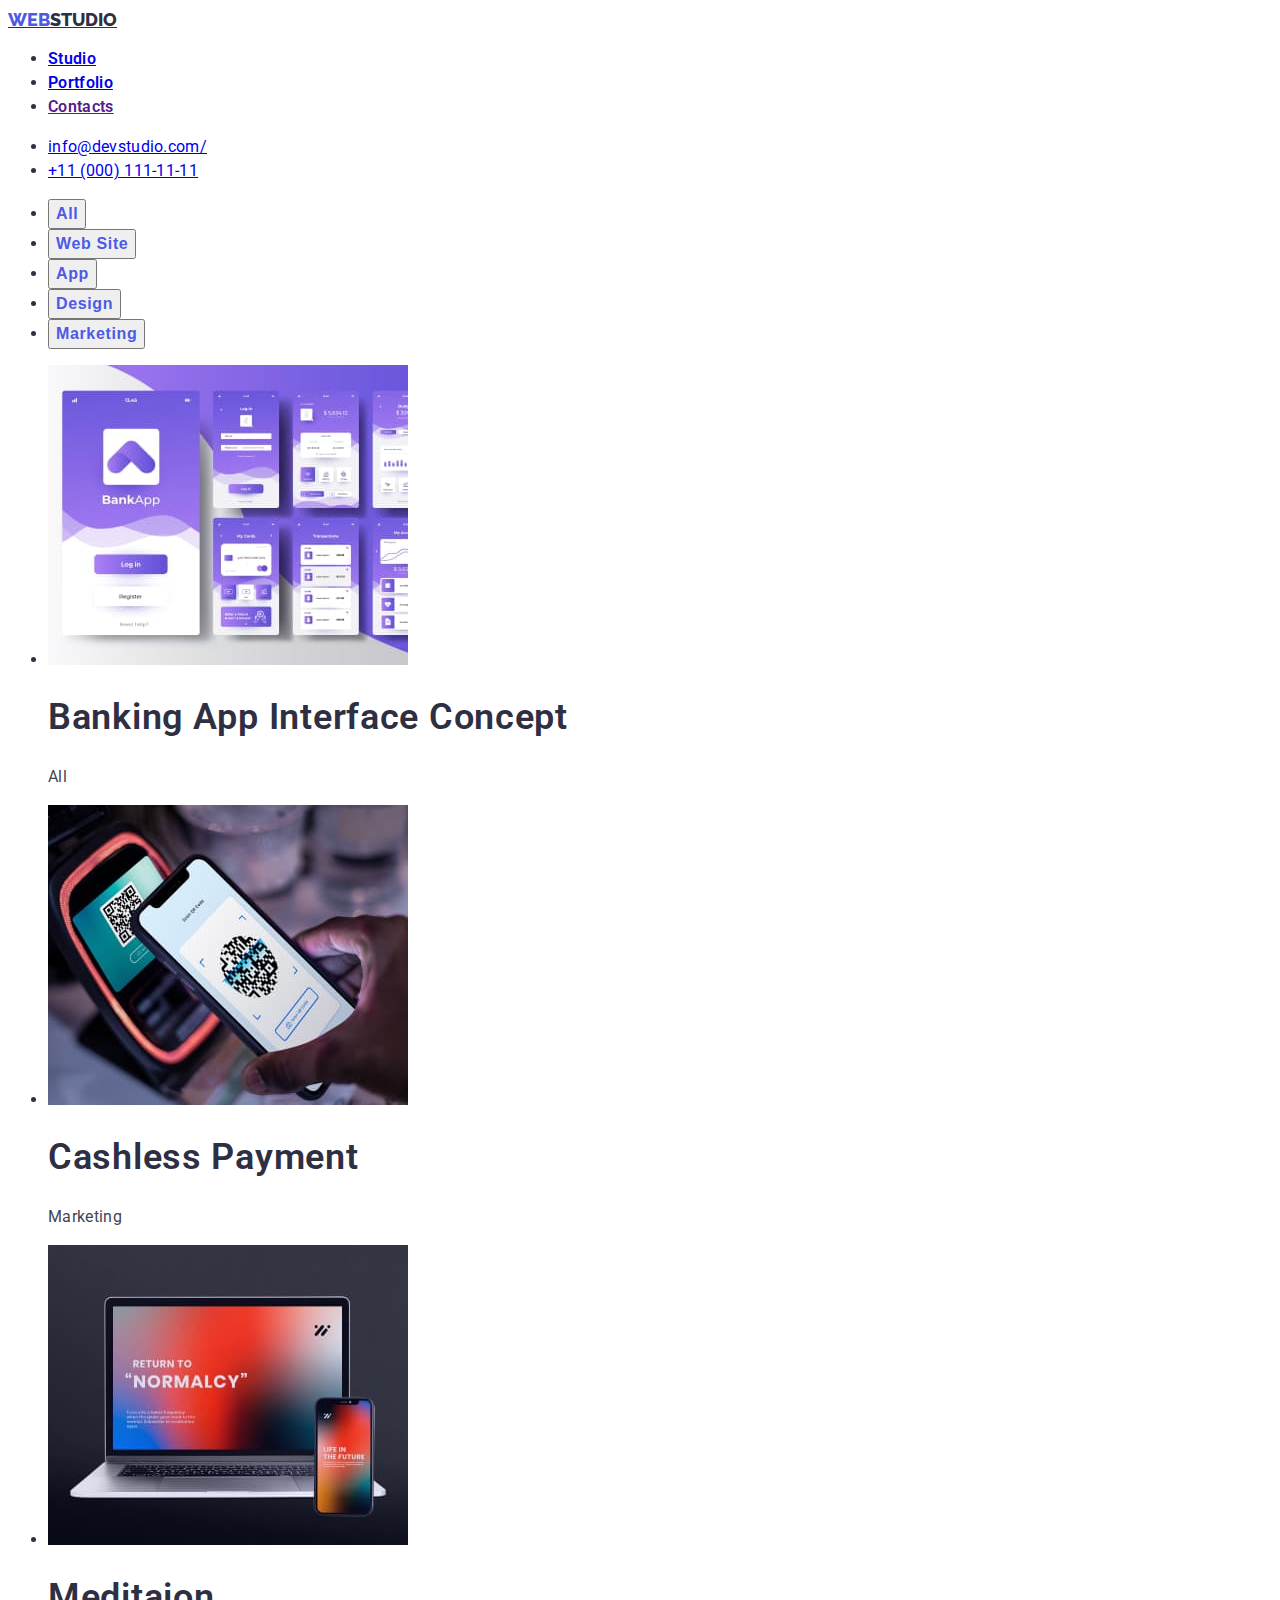
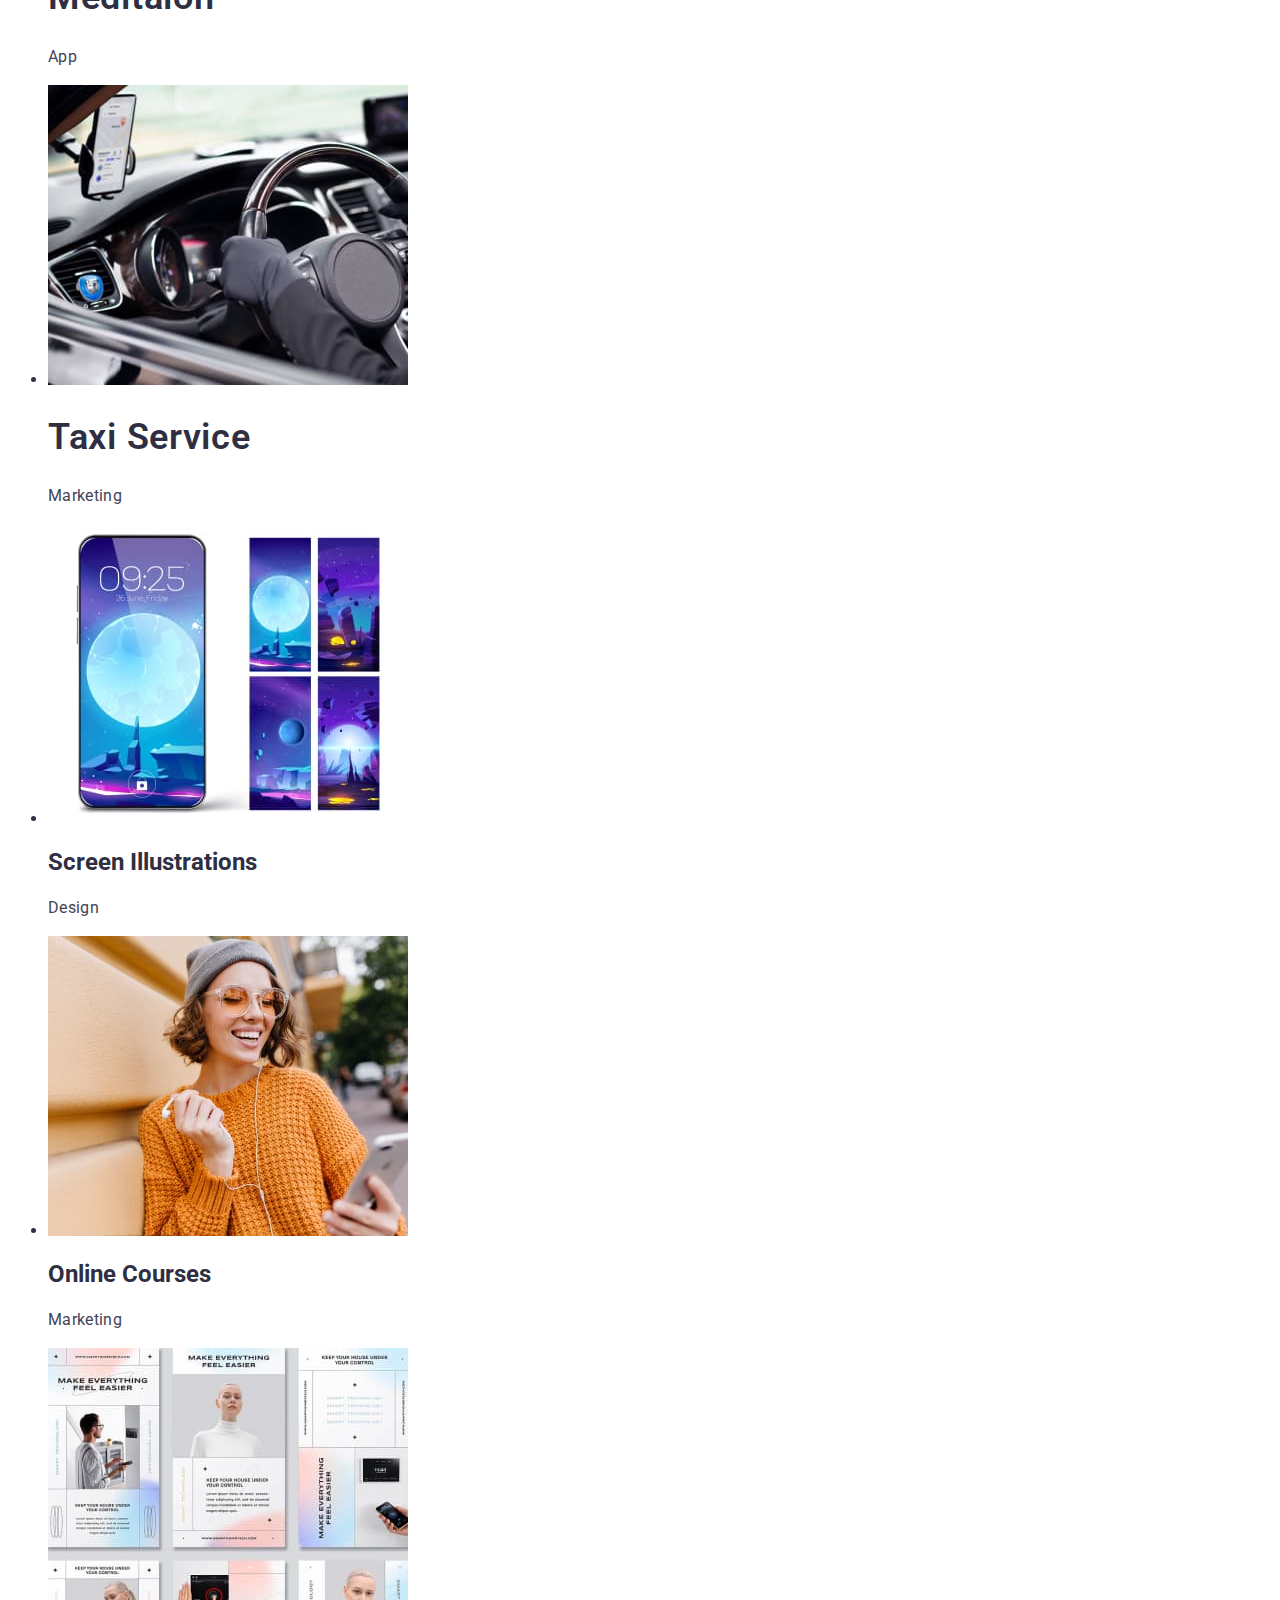
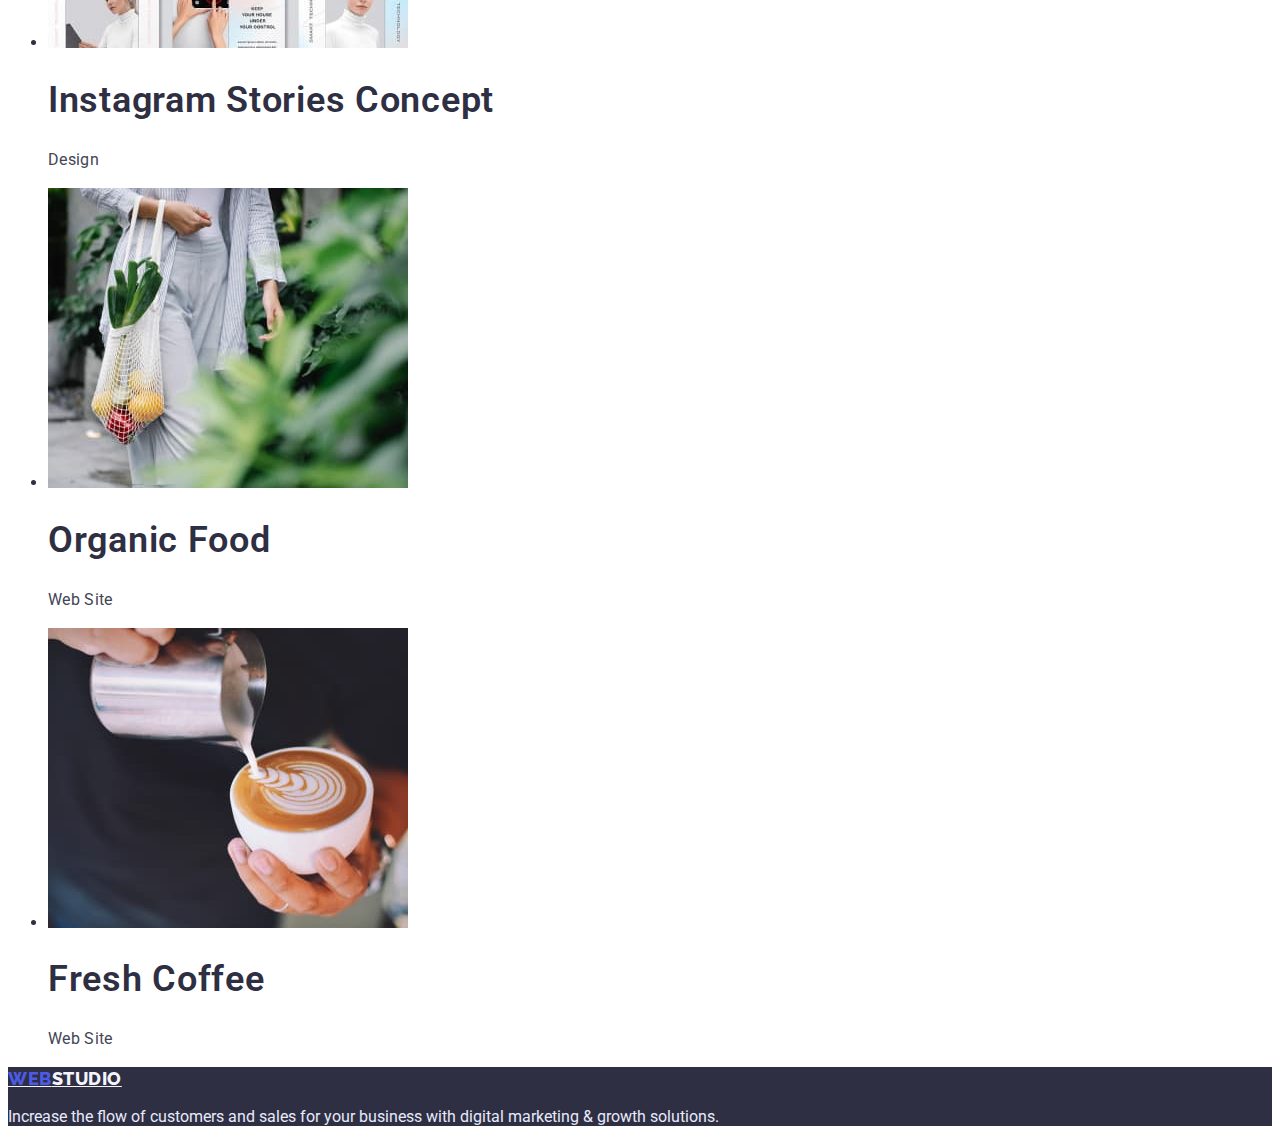
==== portfolio.html @ eef06deb "Закінчив ДЗ №2" ====
<!DOCTYPE html>
<html lang="en">
  <head>
    <meta charset="UTF-8">
    <meta http-equiv="X-UA-Compatible" content="IE=edge">
    <meta name="viewport" content="width=device-width, initial-scale=1.0">
    <link href="https://fonts.googleapis.com/css2?family=Raleway:wght@700&family=Roboto:wght@400;500;700;900&display=swap" rel="stylesheet">
    <link rel="stylesheet" href="./CSS/styles.css">
    <title>Portfolio</title>
  </head>
  <body>
    <!--cap-->
    <header>
      <nav>
        <a href="" class="weblogo"><span class="logo">Web</span>Studio</a>
        <ul class="navigation">
          <li><a href="./index.html" class="site-studio">Studio</a></li>
          <li><a href="./portfolio.html" class="site-studio">Portfolio</a></li>
          <li><a href="" class="site-studio">Contacts</a></li>
        </ul>
      </nav>
      <ul class="contacts">
        <li>
          <a href="mailto:info@devstudio.com" class="site-studio">info@devstudio.com/</a>
        </li>
        <li>
          <a href="tel:+110001111111" class="site-studio">+11 (000) 111-11-11</a>
        </li>
      </ul>
    </header>
    <main>
      <!--projects-->
      <section>
        <h1 class="projects">projects</h1>
        <ul>
          <li><button type="button" class="all-buttons">All</button></li>
          <li><button type="button" class="all-buttons">Web Site</button></li>
          <li><button type="button" class="all-buttons">App</button></li>
          <li><button type="button" class="all-buttons">Design</button></li>
          <li><button type="button" class="all-buttons">Marketing</button></li>
        </ul>
        <ul class="cards">
          <li>
            <img src="./images/portfolio/registration.jpg" width="360" alt="Login form">
            <h2 class="letter-h2">Banking App Interface Concept</h2>
            <p class="lists-p">All</p>
          </li>
          <li>
            <img src="./images/portfolio/smartphones.jpg" width="360" alt="Smartphone">
            <h2 class="letter-h2">Cashless Payment</h2>
            <p class="lists-p">Marketing</p>
        </li>
          <li>
            <img src="./images/portfolio/laptop.jpg" width="360" alt="laptop">
            <h2 class="letter-h2">Meditaion</h2>
            <p class="lists-p">App</p>
          </li>
          <li>
            <img src="./images/portfolio/helm.jpg" width="360" alt="Helm">
            <h2 class="letter-h2">Taxi Service</h2>
            <p class="lists-p">Marketing</p>
          </li>

          <li>
            <img src="./images/portfolio/topic.jpg" width="360" alt="Topic">
            <h2>Screen Illustrations</h2>
            <p class="lists-p">Design</p>
          </li>

          <li>
            <img src="./images/portfolio/girl.jpg" width="360" alt="Girl">
            <h2>Online Courses</h2>
            <p class="lists-p">Marketing</p>
          </li>

          <li>
            <img
              src="./images/portfolio/presentation.jpg" width="360" alt="Presentation">
            <h2 class="letter-h2">Instagram Stories Concept</h2>
            <p class="lists-p">Design</p>
          </li>

          <li>
            <img
              src="./images/portfolio/vegetables.jpg" width="360" alt="Vegetables">
            <h2 class="letter-h2">Organic Food</h2>
            <p class="lists-p">Web Site</p>
          </li>

          <li>
            <img
              src="./images/portfolio/cappuccino.jpg" width="360" alt="Cappuccino">
            <h2 class="letter-h2">Fresh Coffee</h2>
            <p class="lists-p">Web Site</p>
          </li>
        </ul>
      </section>
    </main>
    <footer class="box-studio">
      <a href="" class="w-logo"><span class="logo">Web</span>Studio</a>
      <p class="footer-pit">
        Increase the flow of customers and sales for your business with digital
        marketing & growth solutions.
      </p>
    </footer>
  </body>
</html>
---- CSS/styles.css ----
:root {
  --brand-color: #2e2f42;
  --color-auxiliary: #f4f4fd;
  --color-paragraph-text: #434455;
  --color-text-footer: #e7e9fc;
}

body {
  font-family: "Roboto", Raleway, sans-serif;
  background-color: #ffffff;
  color: #2e2f42;
}

.logo {
  color: #4d5ae5;
  font-family: "raleway", sans-serif;
  font-style: normal;
  font-weight: 800;
  font-size: 18px;
  line-height: 1.3;
}

.weblogo {
  font-family: "raleway", sans-serif;
  font-style: normal;
  font-weight: 800;
  font-size: 18px;
  line-height: 1.3;
  text-transform: uppercase;
  color: var(--brand-color);
}

.w-logo {
  font-family: "raleway", sans-serif;
  font-style: normal;
  font-weight: 800;
  font-size: 18px;
  line-height: 1.3;
  letter-spacing: 0.03em;
  text-transform: uppercase;
  color: var(--color-auxiliary);
}
.navigation {
  font-style: normal;
  font-weight: 600;
  font-size: 16px;
  line-height: 1.5;
  letter-spacing: 0.02em;
}
.contacts {
  font-style: normal;
  font-weight: 400;
  font-size: 16px;
  line-height: 1.5;
  letter-spacing: 0.02em;
}
.button-vs-hero {
  font-style: normal;
  font-weight: 600;
  font-size: 56px;
  line-height: 1;
  letter-spacing: 0.02em;
  color: #ffffff;
}
.hero-button {
  font-style: normal;
  font-weight: 600;
  font-size: 16px;
  line-height: 1.2;
  display: flex;
  letter-spacing: 0.04em;
  color: #ffffff;
  background-color: #4d5ae5;
}
/* Button - Order Service */

.hero-button:focus {
  background-color: #4d5ae5;
}
.hero-button:hover {
  color: #4d5ae5;
}
.hero-button:active {
  color: #404bbf;
}
/* Contacts Studio, Portfolio, Contacts*/
.site-studio:hover {
  color: var(--color-paragraph-text);
}
.site-studio:focus {
  color: var(--brand-color);
}
.site-studio:active {
  color: #4d5ae5;
}

.letter-h3 {
  font-style: normal;
  font-weight: 600;
  font-size: 20px;
  line-height: 1.2;
  color: var(--brand-color);
}
.letter-h2 {
  font-style: normal;
  font-weight: 600;
  font-size: 36px;
  line-height: 1;
  letter-spacing: 0.02em;
  text-transform: capitalize;
  color: var(--brand-color);
}
.lists-p {
  font-size: 16px;
  line-height: 1.5;
  letter-spacing: 0.02em;
  color: var(--color-paragraph-text);
}
.cards > h2 {
  font-style: normal;
  font-weight: 600;
  font-size: 20px;
  line-height: 1.2;
  letter-spacing: 0.02em;
  color: var(--brand-color);
}
.unique > h2 {
  font-style: normal;
  font-weight: 600;
  font-size: 36px;
  line-height: 1;
  letter-spacing: 0.02em;
  text-transform: capitalize;
  color: var(--brand-color);
}
.box-studio {
  background-color: var(--brand-color);
}
.footer-pit {
  color: var(--color-text-footer);
}

/* WebStudio */
/* <!-- Hero --> */

.hero {
  background-color: var(--brand-color);
  color: var(--color-auxiliary);
}
/* guidelines */
.hidden {
  display: none;
}
.projects {
  display: none;
}

/* Portfolio (button) + WebStudio (button) */

/* Portfolio Button */

.all-buttons {
  font-style: normal;
  font-weight: 600;
  font-size: 16px;
  line-height: 1.5;
  letter-spacing: 0.04em;
  cursor: pointer;
  color: #4d5ae5;
}
.all-buttons:hover,
.all-buttons:focus {
  color: #ffffff;
  background-color: #4d5ae5;
}
.all-buttons:active {
  color: #060d5c;
}
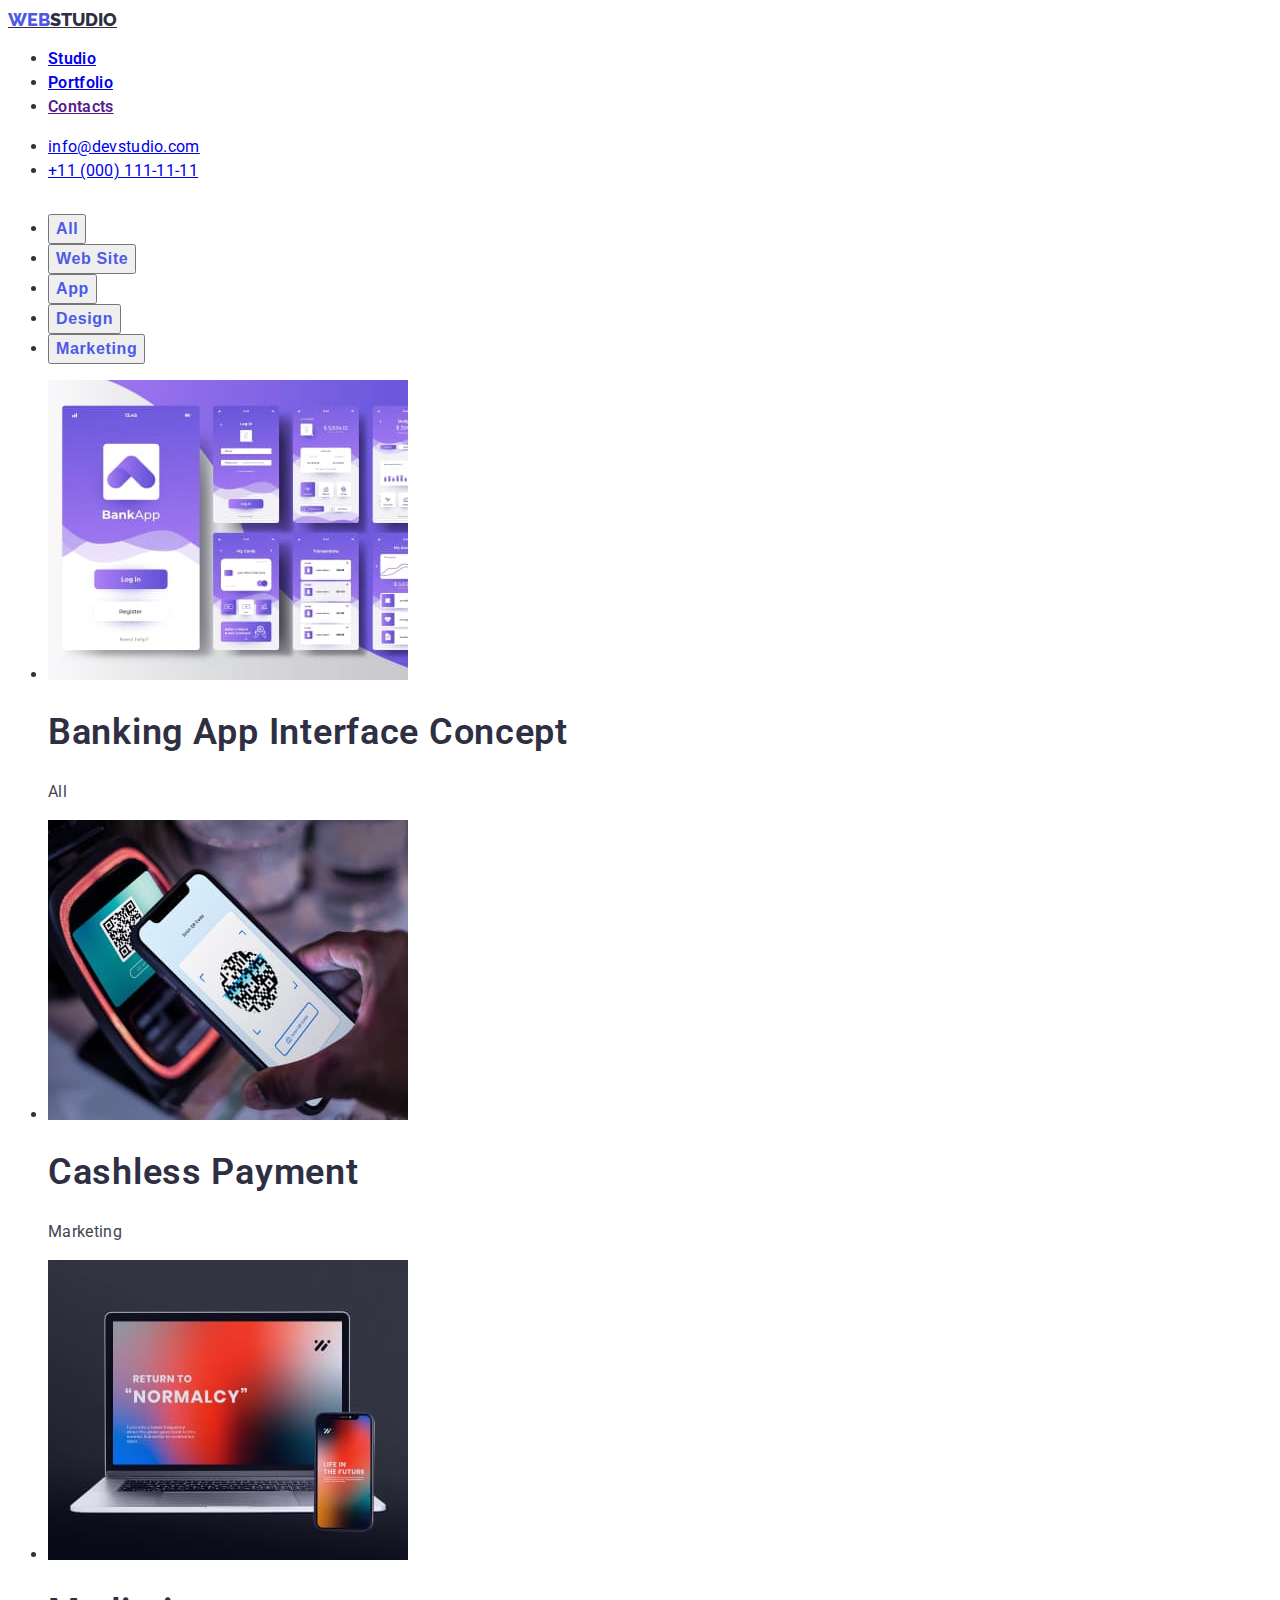
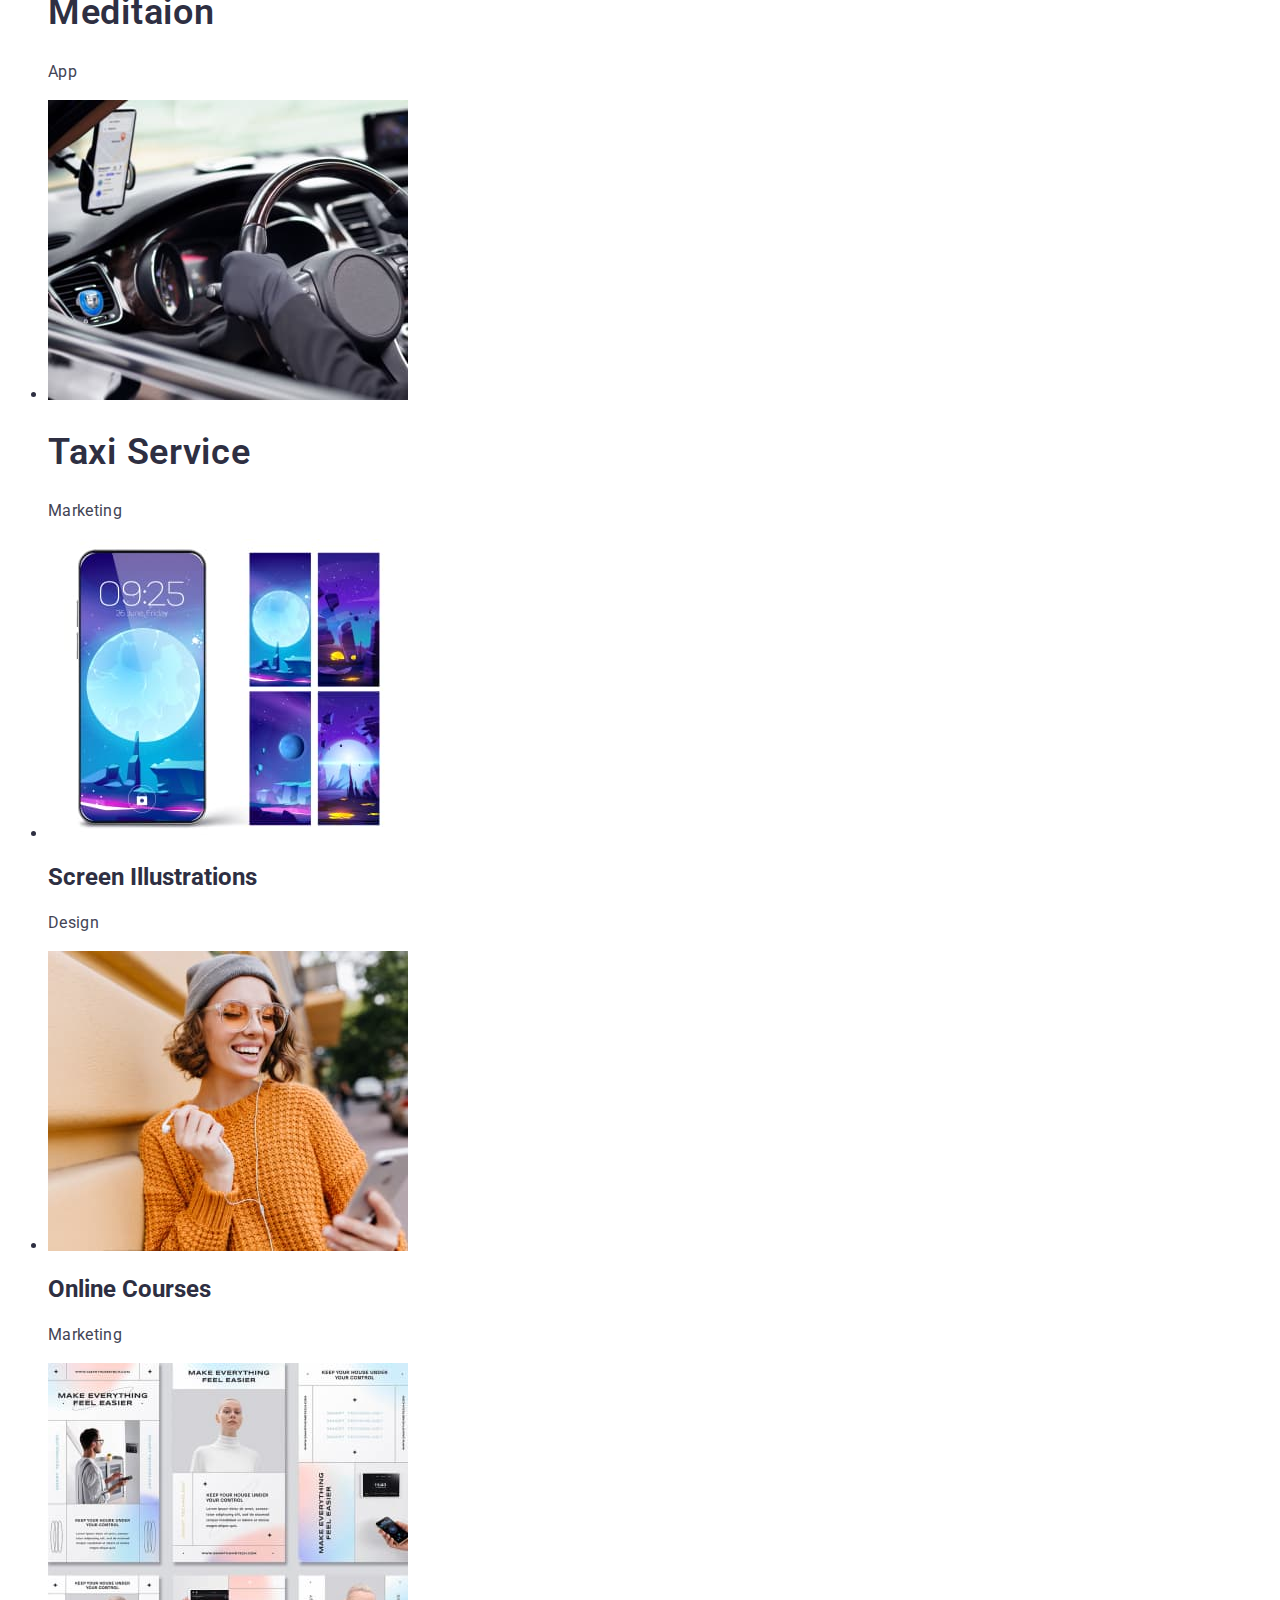
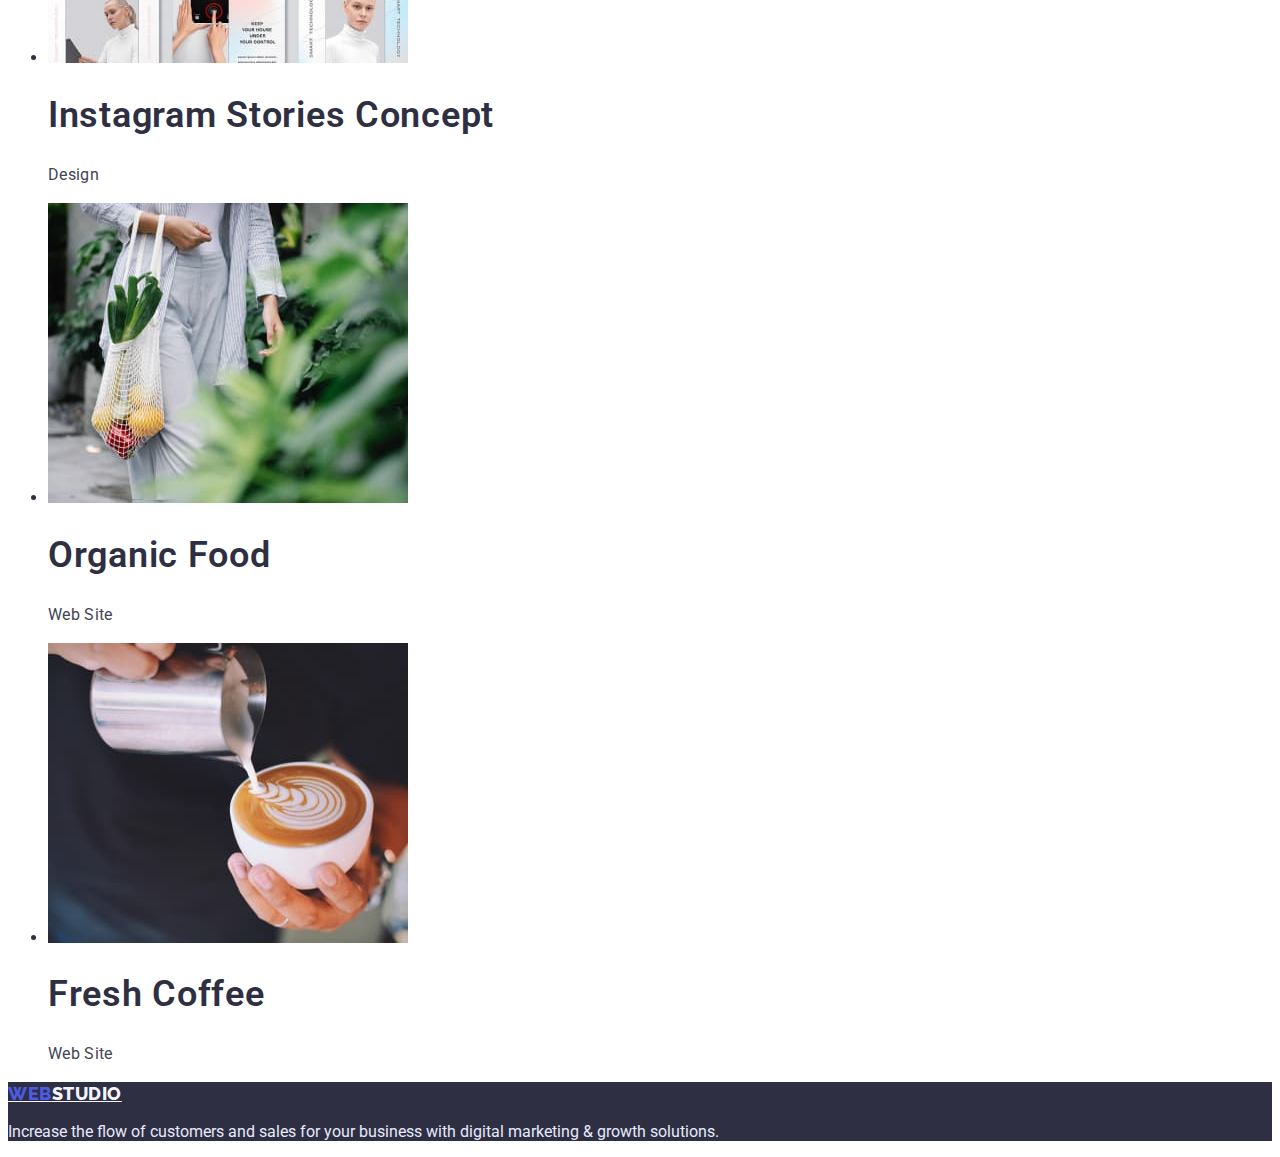
==== commit e61bcc21: "Доопрацював" ====
--- a/portfolio.html
+++ b/portfolio.html
@@ -21,7 +21,7 @@
       </nav>
       <ul class="contacts">
         <li>
-          <a href="mailto:info@devstudio.com" class="site-studio">info@devstudio.com/</a>
+          <a href="mailto:info@devstudio.com" class="site-studio">info@devstudio.com</a>
         </li>
         <li>
           <a href="tel:+110001111111" class="site-studio">+11 (000) 111-11-11</a>
@@ -31,7 +31,7 @@
     <main>
       <!--projects-->
       <section>
-        <h1 class="projects">projects</h1>
+        <h1 class="visually-hidden">projects</h1>
         <ul>
           <li><button type="button" class="all-buttons">All</button></li>
           <li><button type="button" class="all-buttons">Web Site</button></li>
--- a/CSS/styles.css
+++ b/CSS/styles.css
@@ -142,17 +142,21 @@
 
 /* WebStudio */
 /* <!-- Hero --> */
-
 .hero {
   background-color: var(--brand-color);
   color: var(--color-auxiliary);
 }
 /* guidelines */
-.hidden {
-  display: none;
-}
-.projects {
-  display: none;
+.visually-hidden {
+  white-space: nowrap;
+  width: 1px;
+  height: 1px;
+  overflow: hidden;
+  border: 0;
+  padding: 0;
+  clip: rect(0 0 0 0);
+  clip-path: inset(50%);
+  margin: -1px;
 }
 
 /* Portfolio (button) + WebStudio (button) */
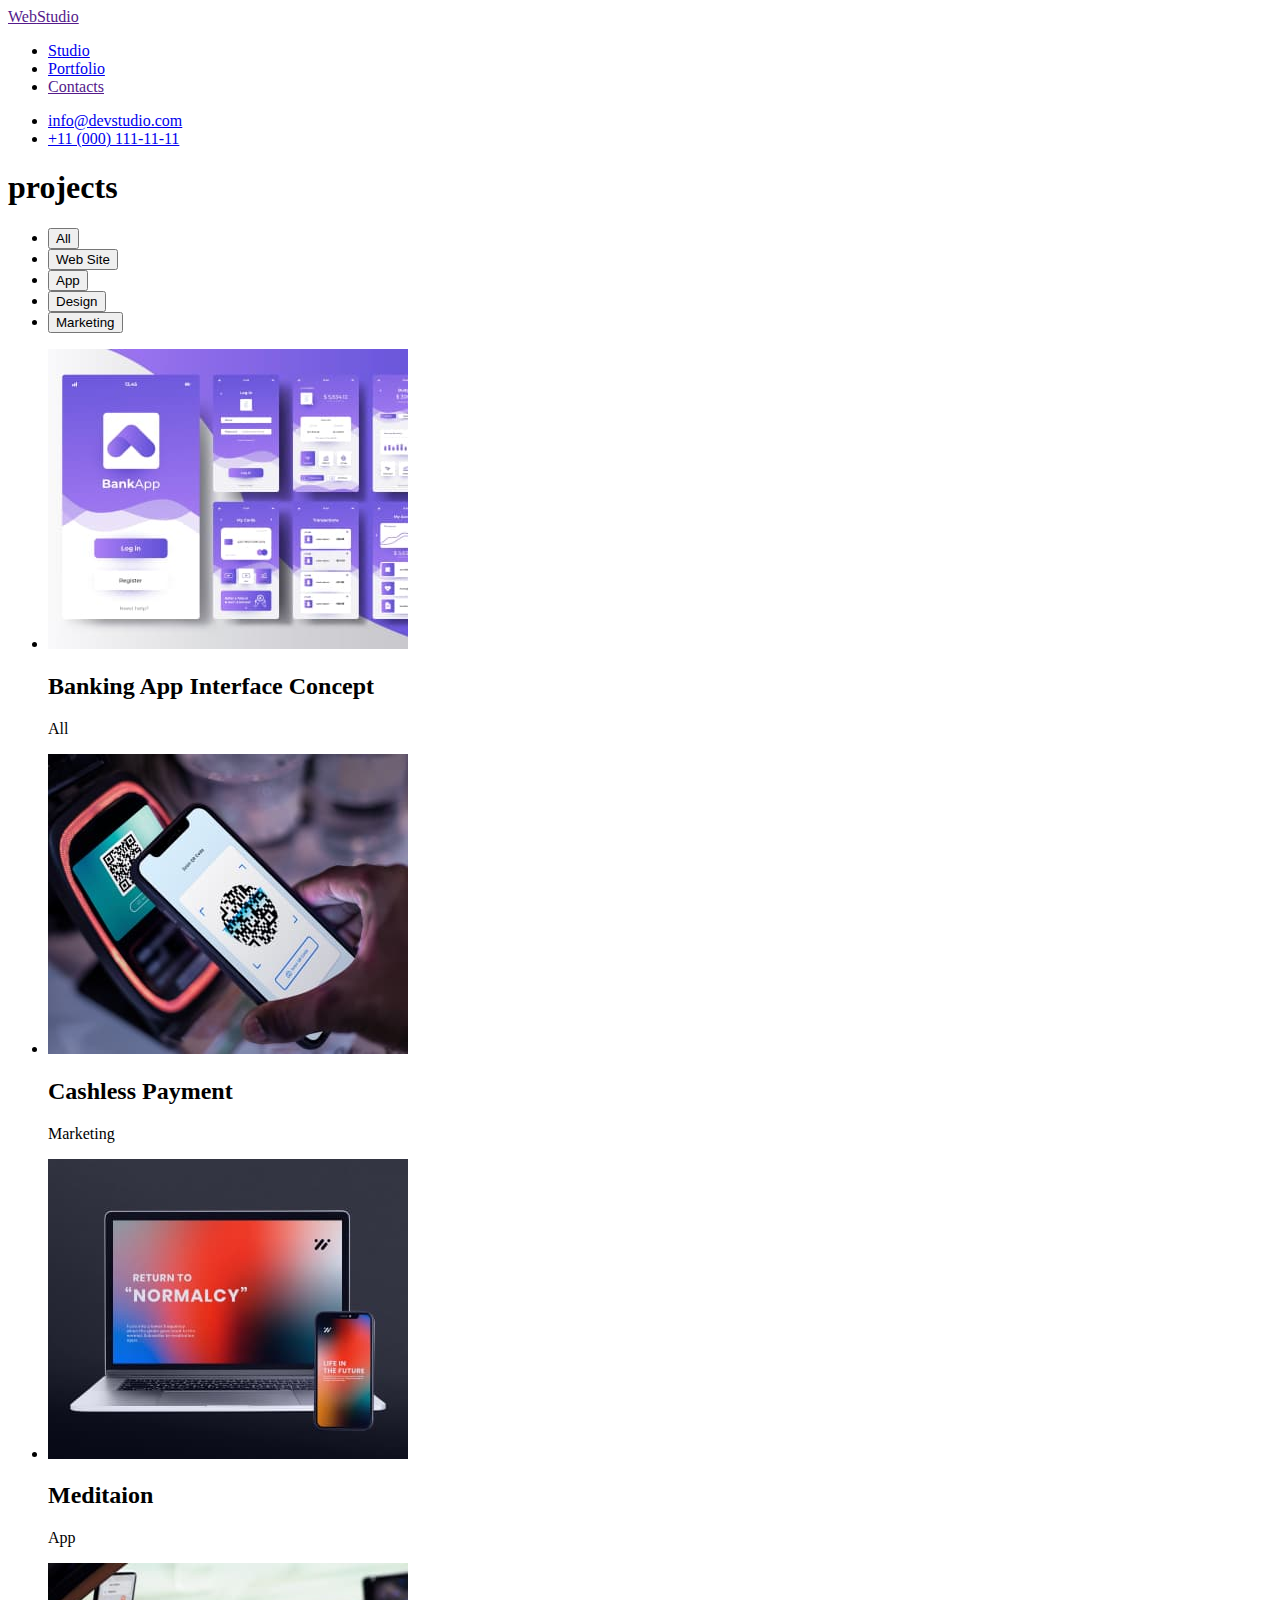
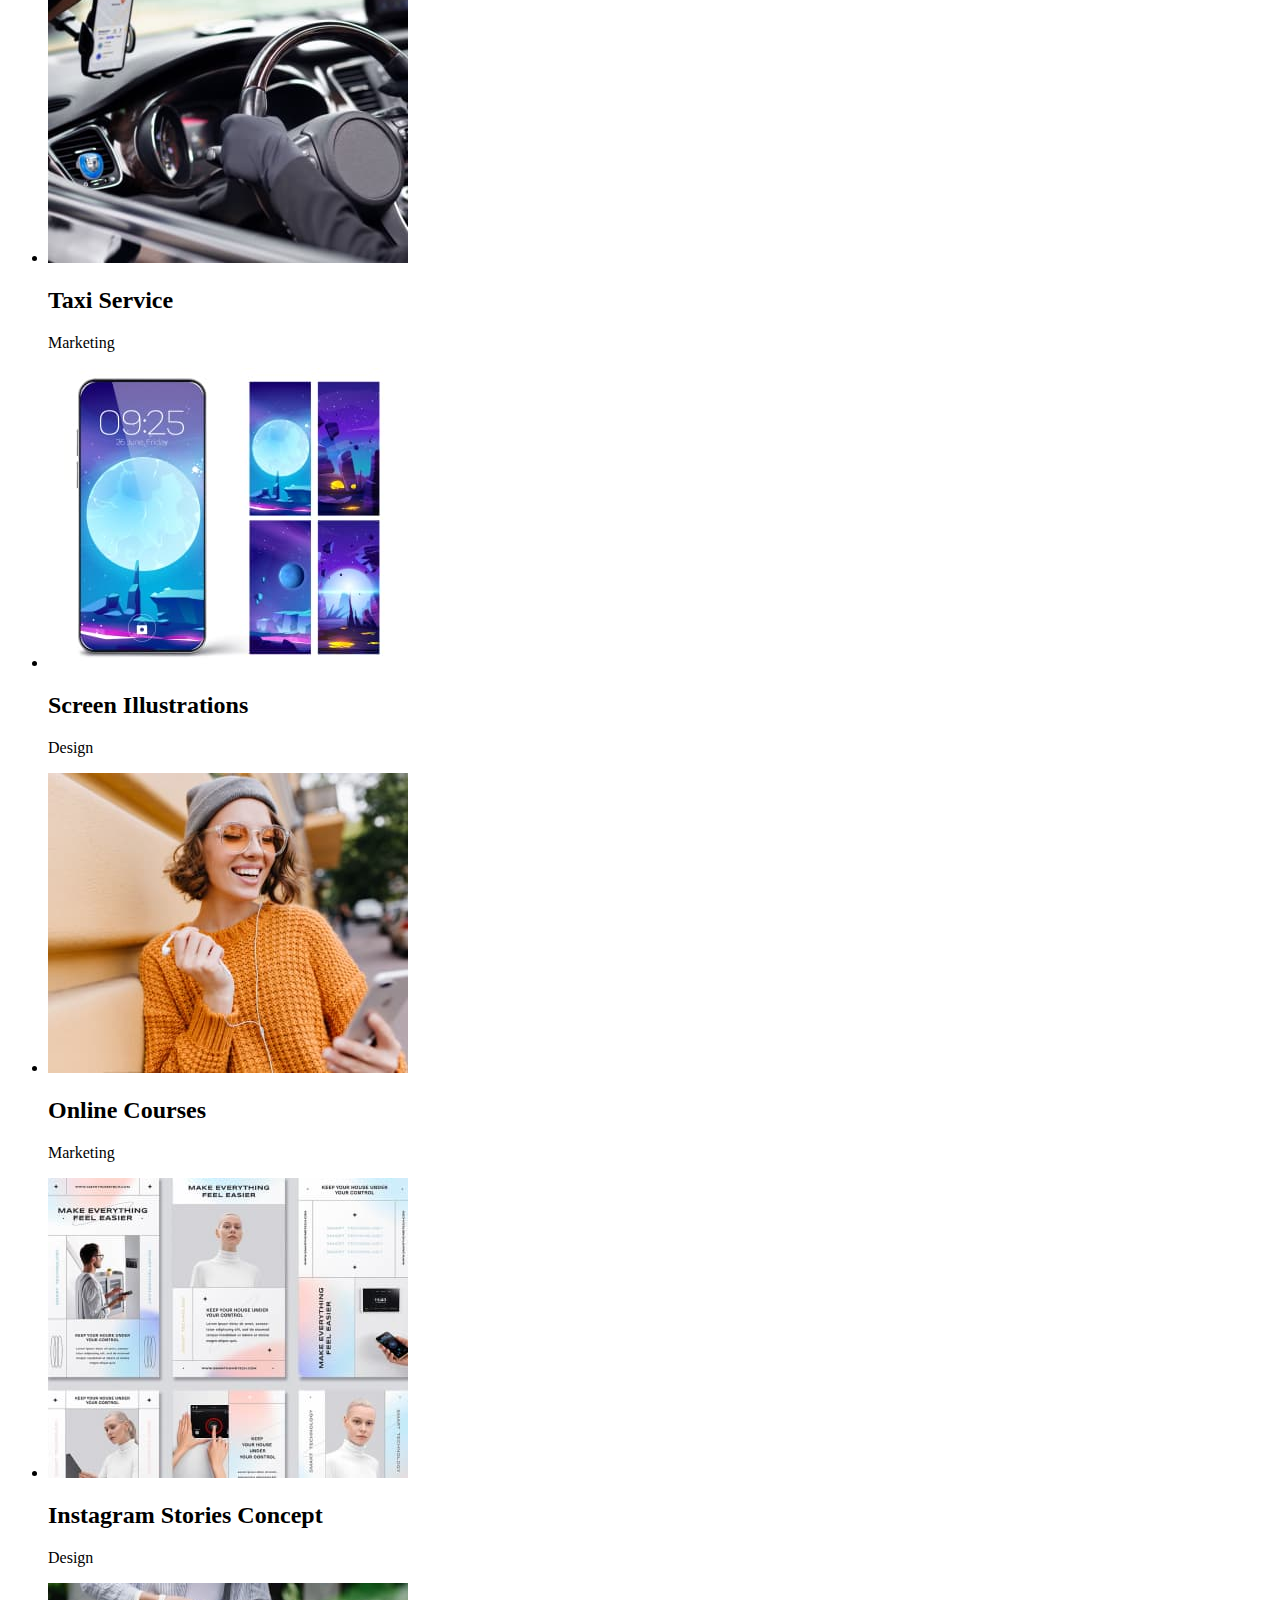
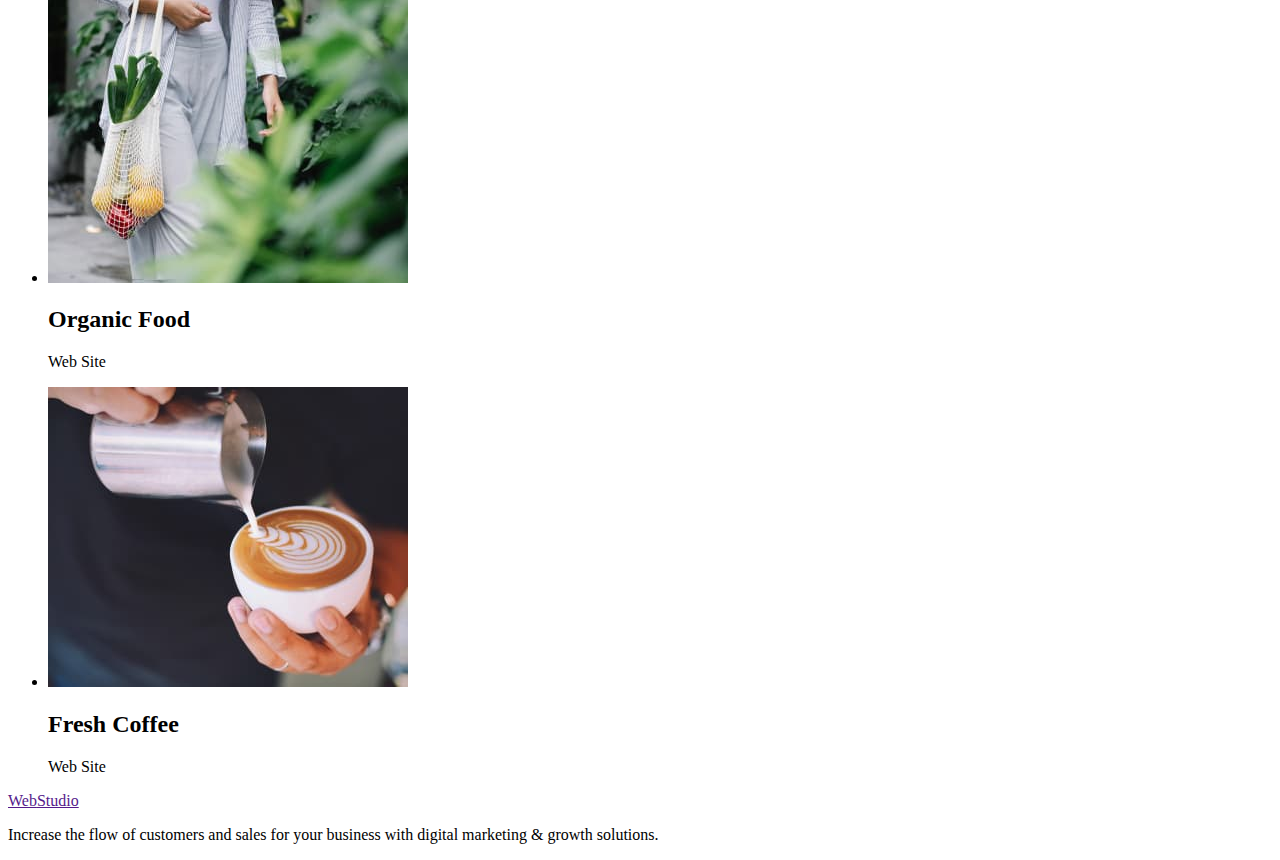
==== commit 8beadae9: "Додав" ====
--- a/portfolio.html
+++ b/portfolio.html
@@ -4,8 +4,10 @@
     <meta charset="UTF-8">
     <meta http-equiv="X-UA-Compatible" content="IE=edge">
     <meta name="viewport" content="width=device-width, initial-scale=1.0">
-    <link href="https://fonts.googleapis.com/css2?family=Raleway:wght@700&family=Roboto:wght@400;500;700;900&display=swap" rel="stylesheet">
-    <link rel="stylesheet" href="./CSS/styles.css">
+    <link rel="preconnect" href="https://fonts.googleapis.com">
+    <link rel="preconnect" href="https://fonts.gstatic.com" crossorigin>
+    <link href="https://fonts.googleapis.com/css2?family=Raleway:wght@800&family=Roboto:wght@500;700&display=swap" rel="stylesheet">
+    <link rel="stylesheet" href="./css/styles.css">
     <title>Portfolio</title>
   </head>
   <body>
@@ -13,7 +15,7 @@
     <header>
       <nav>
         <a href="" class="weblogo"><span class="logo">Web</span>Studio</a>
-        <ul class="navigation">
+        <ul>
           <li><a href="./index.html" class="site-studio">Studio</a></li>
           <li><a href="./portfolio.html" class="site-studio">Portfolio</a></li>
           <li><a href="" class="site-studio">Contacts</a></li>
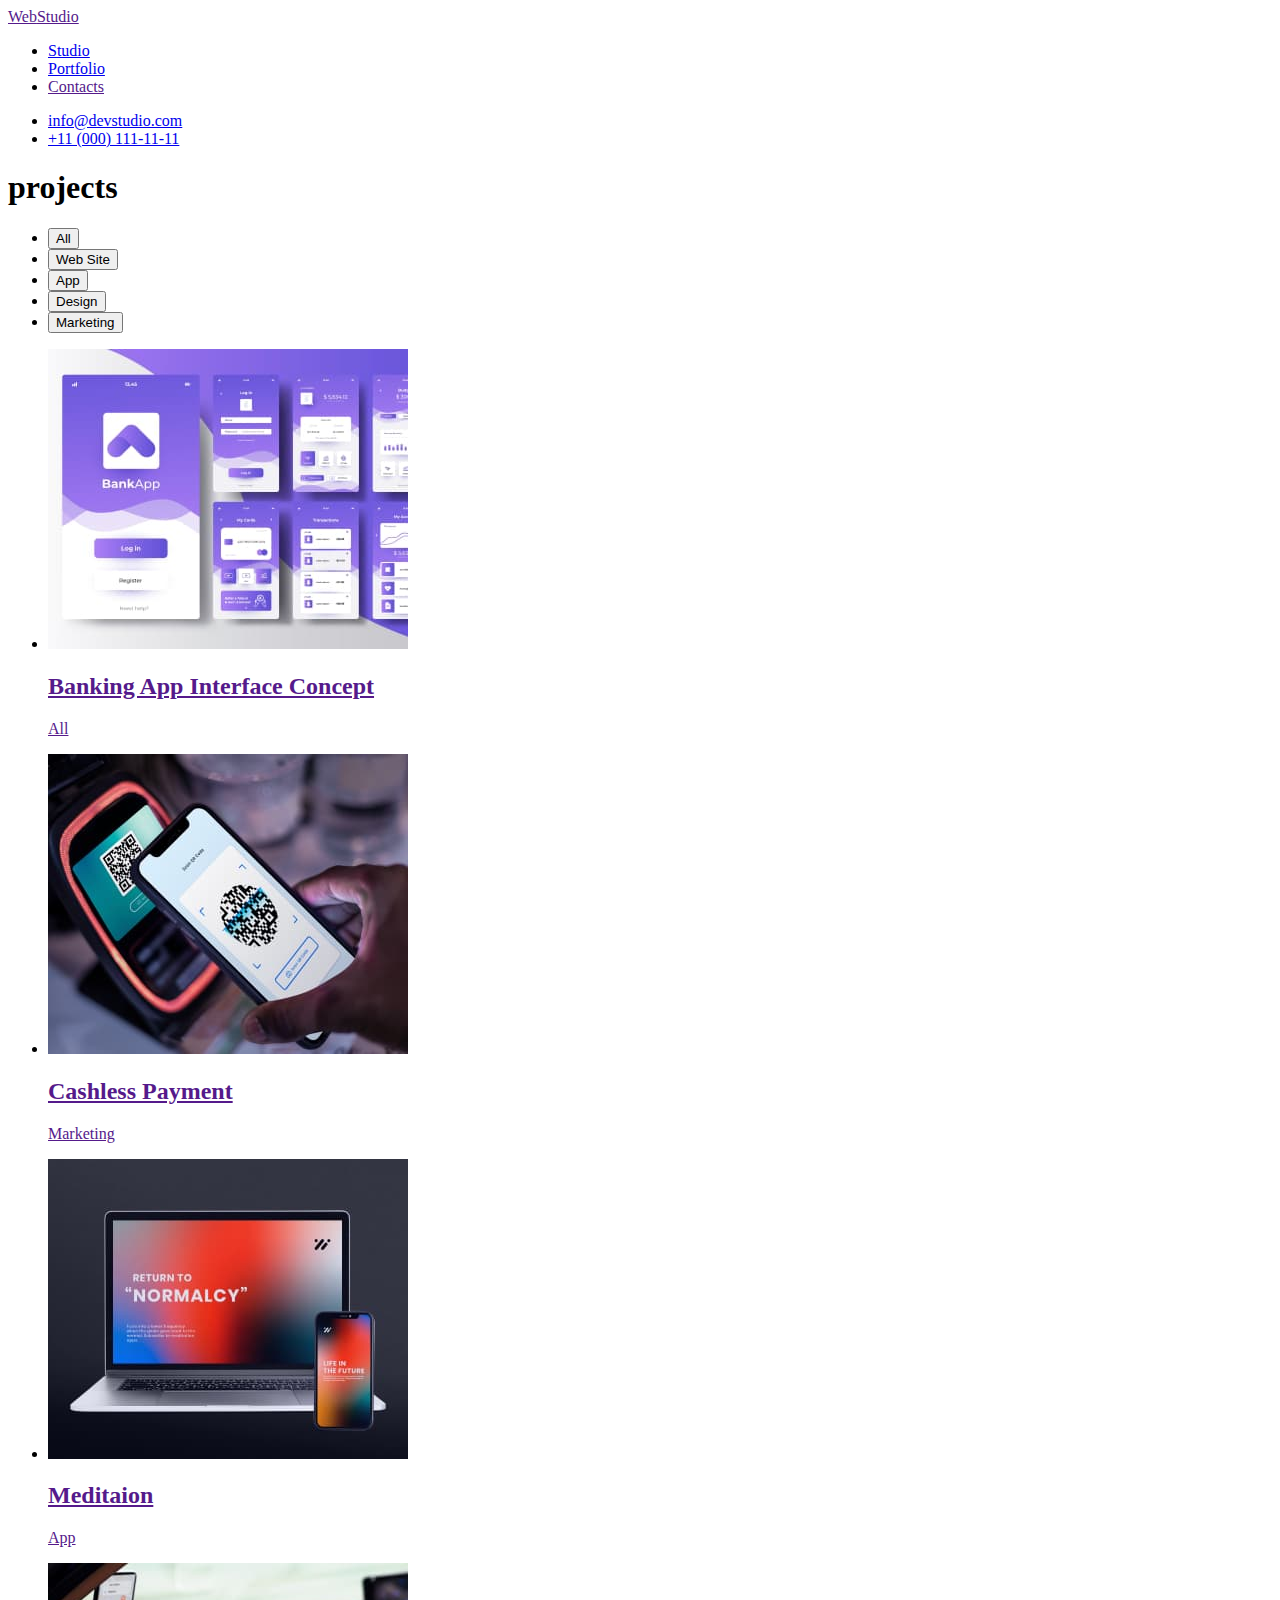
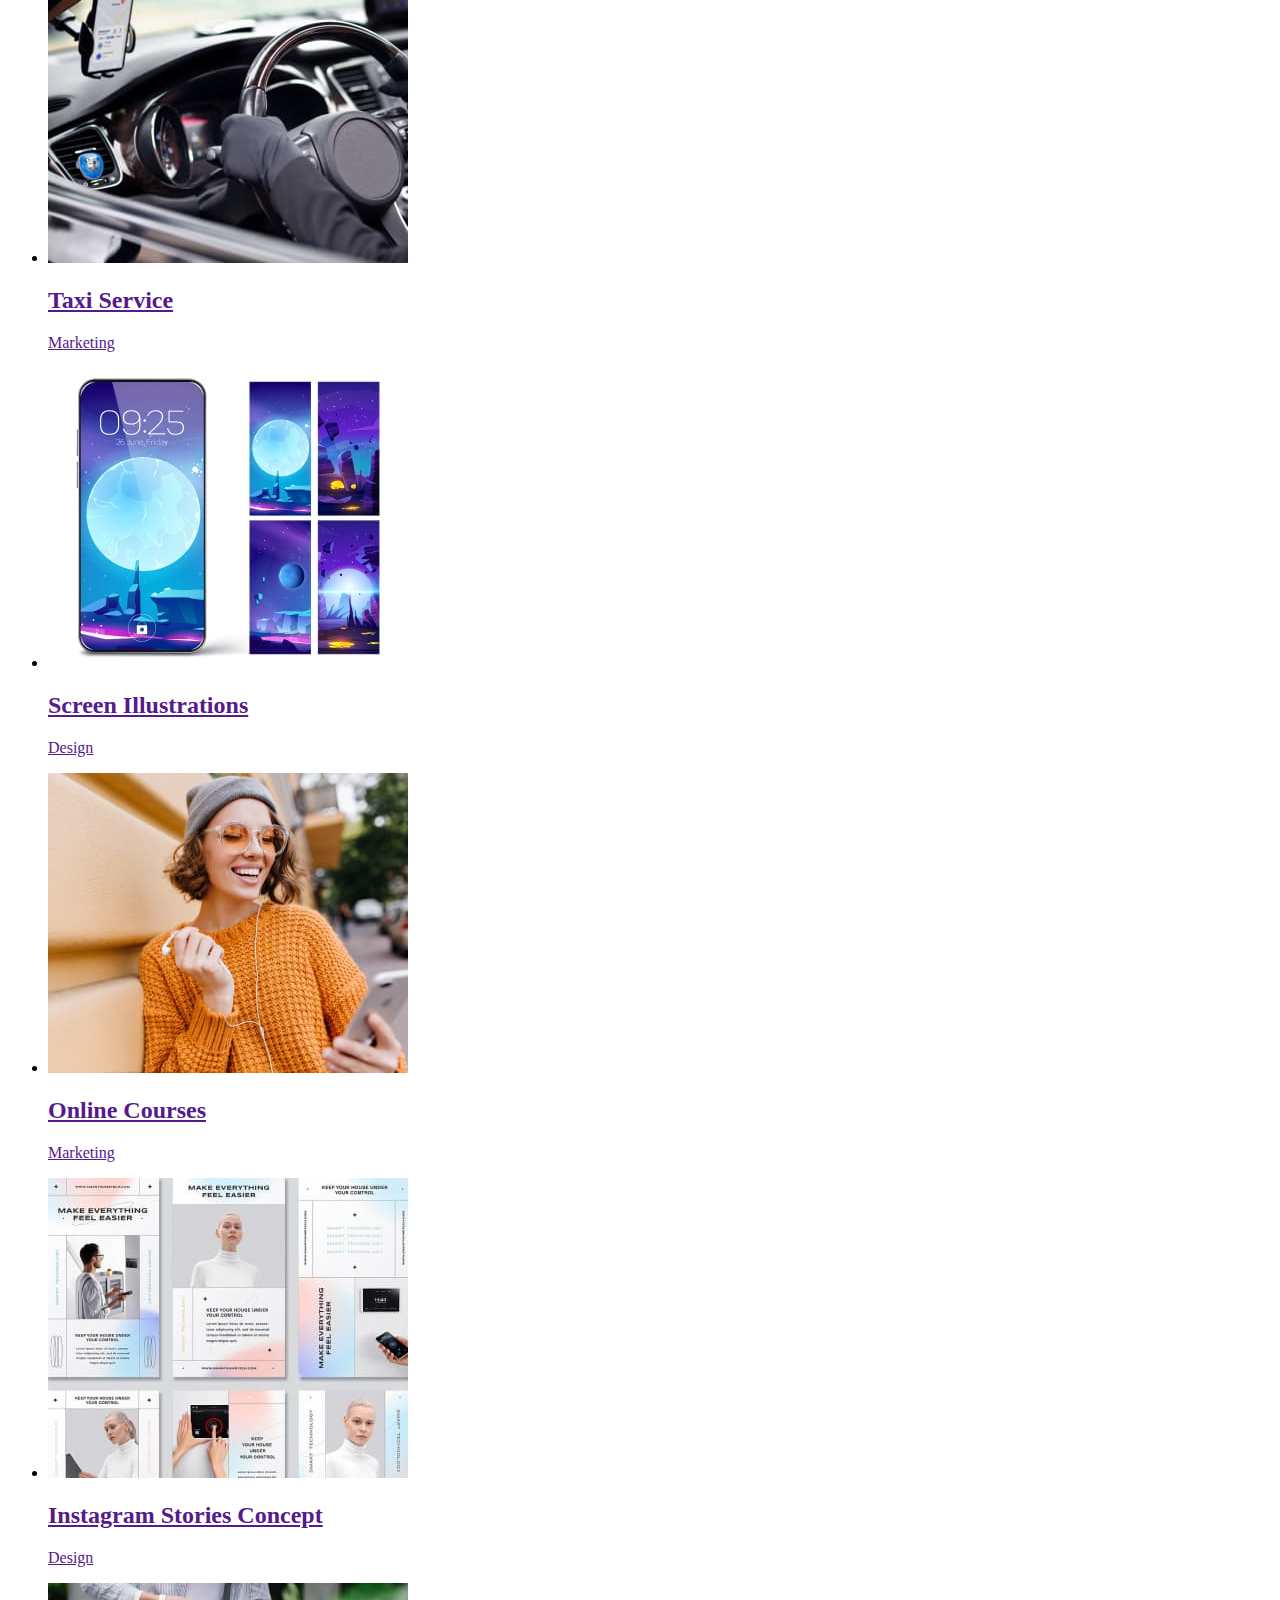
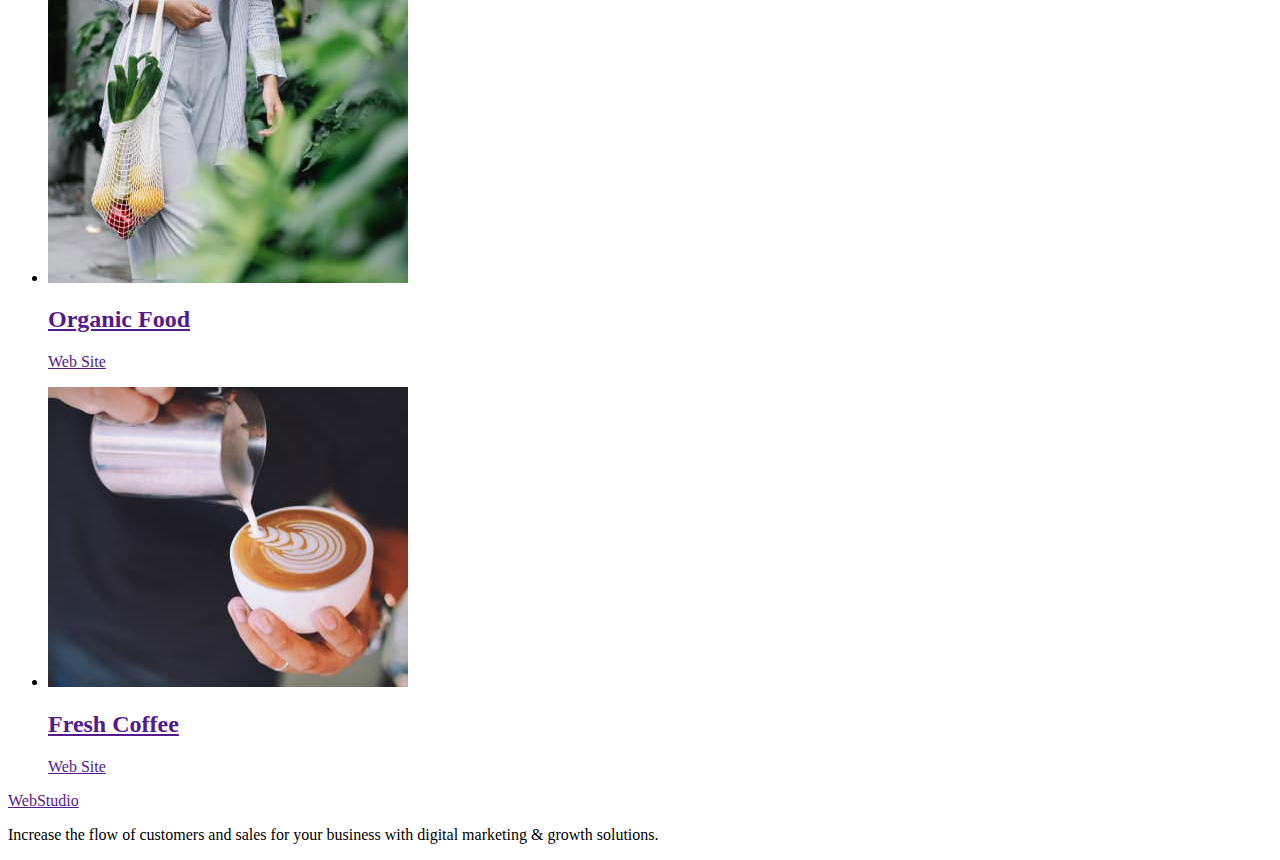
==== commit 1f3fd8ec: "Закінчив ДЗ №2" ====
--- a/portfolio.html
+++ b/portfolio.html
@@ -12,95 +12,94 @@
   </head>
   <body>
     <!--cap-->
-    <header>
-      <nav>
-        <a href="" class="weblogo"><span class="logo">Web</span>Studio</a>
-        <ul>
-          <li><a href="./index.html" class="site-studio">Studio</a></li>
-          <li><a href="./portfolio.html" class="site-studio">Portfolio</a></li>
-          <li><a href="" class="site-studio">Contacts</a></li>
+    <header class="header-site">
+      <nav class="nav-pages">
+        <a href="" class="top-web-studio"><span class="top-web">Web</span>Studio</a>
+        <ul class="menu">
+          <li class="menu-list"><a class="link" href="./index.html" >Studio</a></li>
+          <li class="menu-list"><a class="link" href="./portfolio.html" >Portfolio</a></li>
+          <li class="menu-list"><a class="link" href="">Contacts</a></li>
         </ul>
       </nav>
-      <ul class="contacts">
-        <li>
-          <a href="mailto:info@devstudio.com" class="site-studio">info@devstudio.com</a>
+      <ul class="menu">
+        <li class="menu-page">
+          <a class="menu-link" href="mailto:info@devstudio.com">info@devstudio.com</a>
         </li>
-        <li>
-          <a href="tel:+110001111111" class="site-studio">+11 (000) 111-11-11</a>
+        <li class="menu-page">
+          <a class="menu-link" href="tel:+110001111111">+11 (000) 111-11-11</a>
         </li>
       </ul>
     </header>
-    <main>
+    <main class="main-portfolio">
       <!--projects-->
-      <section>
-        <h1 class="visually-hidden">projects</h1>
-        <ul>
+      <section class="btn-nav-portfolio">
+        <h1 class="hidden-header">projects</h1>
+        <ul class="clik-portfolio">
           <li><button type="button" class="all-buttons">All</button></li>
           <li><button type="button" class="all-buttons">Web Site</button></li>
           <li><button type="button" class="all-buttons">App</button></li>
           <li><button type="button" class="all-buttons">Design</button></li>
           <li><button type="button" class="all-buttons">Marketing</button></li>
         </ul>
-        <ul class="cards">
+        <ul class="pages-portfolio">
           <li>
-            <img src="./images/portfolio/registration.jpg" width="360" alt="Login form">
-            <h2 class="letter-h2">Banking App Interface Concept</h2>
-            <p class="lists-p">All</p>
+            <a class="img-portfolio" href=""><img src="./images/portfolio/registration.jpg" width="360" alt="Login form">
+              <h2 class="title-list">Banking App Interface Concept</h2>
+              <p class="paragraf-text-portfolio">All</p></a>
           </li>
           <li>
-            <img src="./images/portfolio/smartphones.jpg" width="360" alt="Smartphone">
-            <h2 class="letter-h2">Cashless Payment</h2>
-            <p class="lists-p">Marketing</p>
+            <a class="img-portfolio"  href=""><img src="./images/portfolio/smartphones.jpg" width="360" alt="Smartphone">
+              <h2 class="title-list">Cashless Payment</h2>
+              <p class="paragraf-text-portfolio">Marketing</p></a>
         </li>
           <li>
-            <img src="./images/portfolio/laptop.jpg" width="360" alt="laptop">
-            <h2 class="letter-h2">Meditaion</h2>
-            <p class="lists-p">App</p>
+            <a class="img-portfolio"  href=""><img src="./images/portfolio/laptop.jpg" width="360" alt="laptop">
+              <h2 class="title-list">Meditaion</h2>
+              <p class="paragraf-text-portfolio">App</p></a>
           </li>
           <li>
-            <img src="./images/portfolio/helm.jpg" width="360" alt="Helm">
-            <h2 class="letter-h2">Taxi Service</h2>
-            <p class="lists-p">Marketing</p>
+            <a class="img-portfolio"  href=""><img src="./images/portfolio/helm.jpg" width="360" alt="Helm">
+              <h2 class="title-list">Taxi Service</h2>
+              <p class="paragraf-text-portfolio">Marketing</p></a>
           </li>
 
           <li>
-            <img src="./images/portfolio/topic.jpg" width="360" alt="Topic">
-            <h2>Screen Illustrations</h2>
-            <p class="lists-p">Design</p>
+            <a class="img-portfolio"  href=""><img src="./images/portfolio/topic.jpg" width="360" alt="Topic">
+              <h2 class="title-list">Screen Illustrations</h2>
+              <p class="paragraf-text-portfolio">Design</p></a>
           </li>
 
           <li>
-            <img src="./images/portfolio/girl.jpg" width="360" alt="Girl">
-            <h2>Online Courses</h2>
-            <p class="lists-p">Marketing</p>
+            <a class="img-portfolio"  href=""><img src="./images/portfolio/girl.jpg" width="360" alt="Girl">
+              <h2 class="title-list">Online Courses</h2>
+              <p class="paragraf-text-portfolio">Marketing</p></a>
           </li>
 
           <li>
-            <img
+            <a class="img-portfolio"  href=""><img
               src="./images/portfolio/presentation.jpg" width="360" alt="Presentation">
-            <h2 class="letter-h2">Instagram Stories Concept</h2>
-            <p class="lists-p">Design</p>
+            <h2 class="title-list">Instagram Stories Concept</h2>
+            <p class="paragraf-text-portfolio">Design</p></a>
           </li>
 
           <li>
-            <img
+            <a class="img-portfolio"  href=""><img
               src="./images/portfolio/vegetables.jpg" width="360" alt="Vegetables">
-            <h2 class="letter-h2">Organic Food</h2>
-            <p class="lists-p">Web Site</p>
+            <h2 class="title-list">Organic Food</h2>
+            <p class="paragraf-text-portfolio">Web Site</p></a>
           </li>
-
           <li>
-            <img
+            <a class="img-portfolio"  href=""><img
               src="./images/portfolio/cappuccino.jpg" width="360" alt="Cappuccino">
-            <h2 class="letter-h2">Fresh Coffee</h2>
-            <p class="lists-p">Web Site</p>
+            <h2 class="title-list">Fresh Coffee</h2>
+            <p class="paragraf-text-portfolio">Web Site</p></a>
           </li>
         </ul>
       </section>
     </main>
-    <footer class="box-studio">
-      <a href="" class="w-logo"><span class="logo">Web</span>Studio</a>
-      <p class="footer-pit">
+    <footer class="footer-section">
+      <a href="" class="logo-studio"><span class="logo">Web</span>Studio</a>
+      <p class="footer-paragraf">
         Increase the flow of customers and sales for your business with digital
         marketing & growth solutions.
       </p>
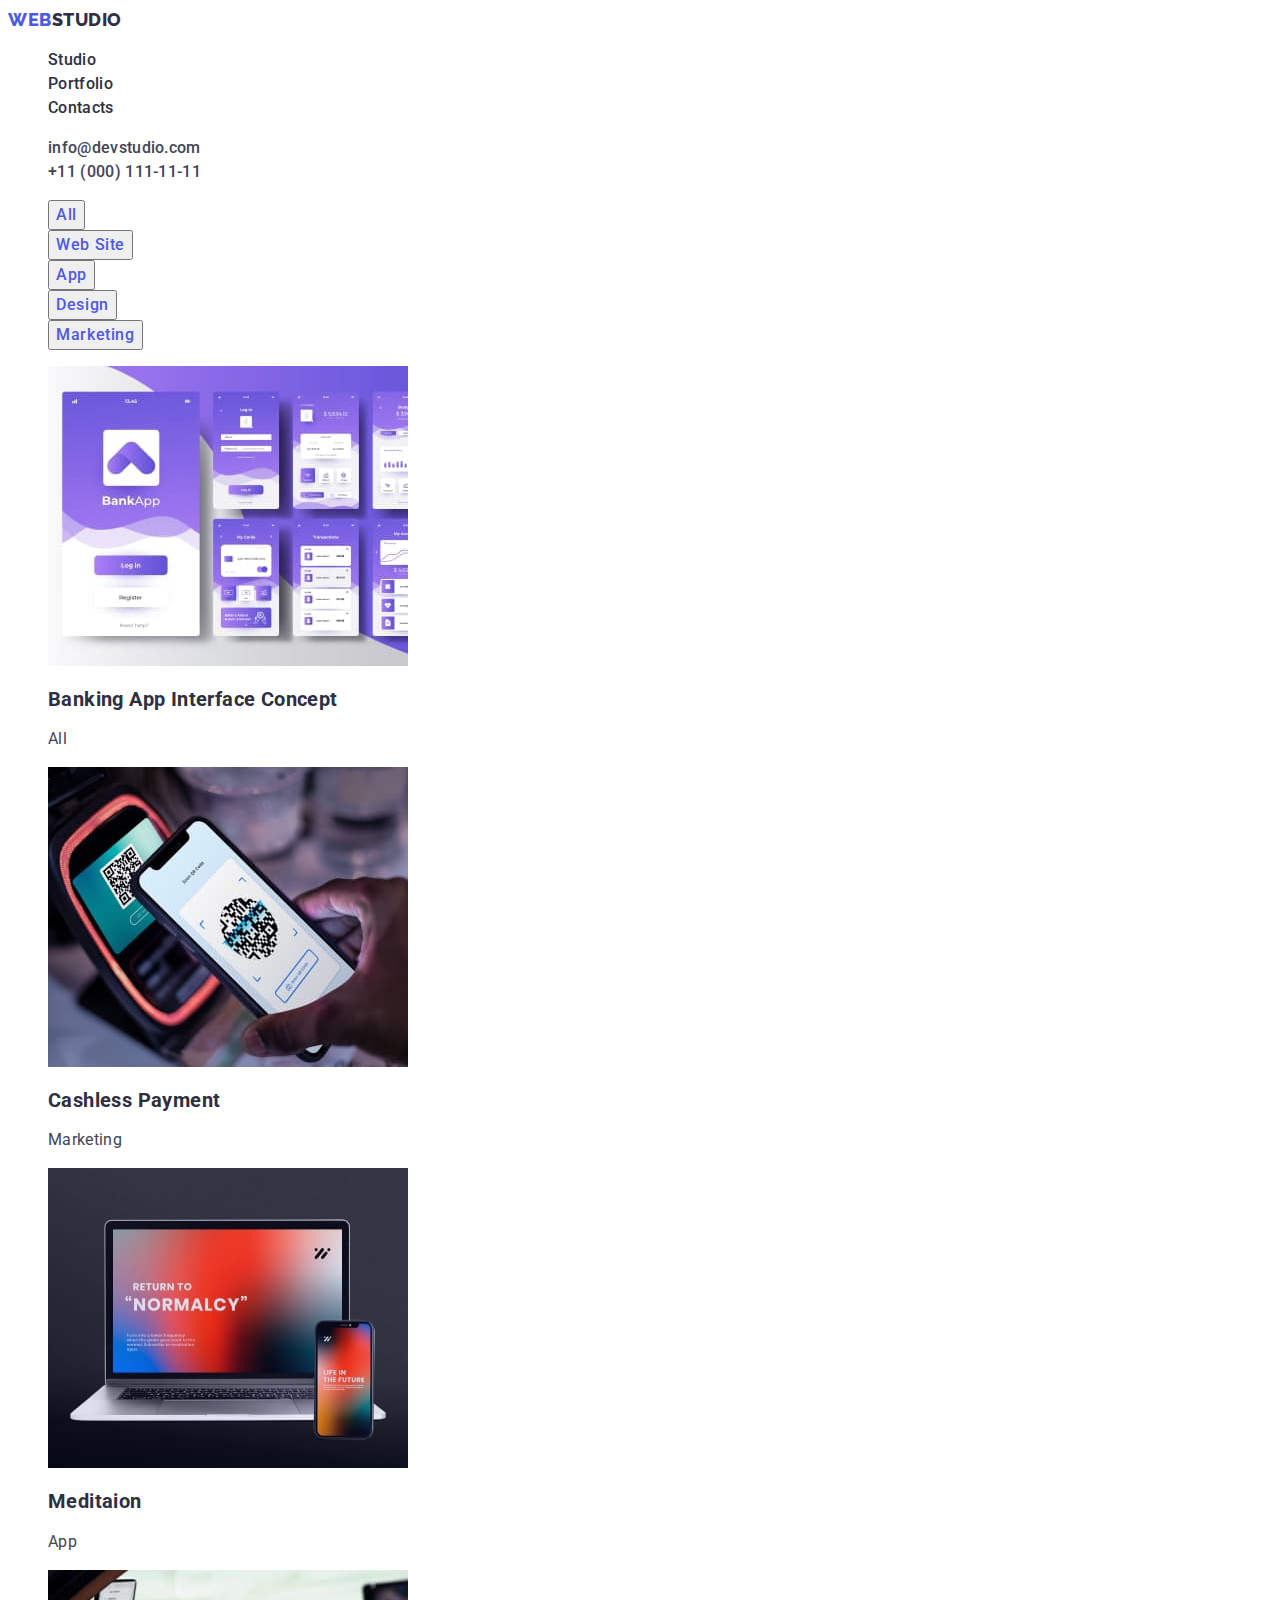
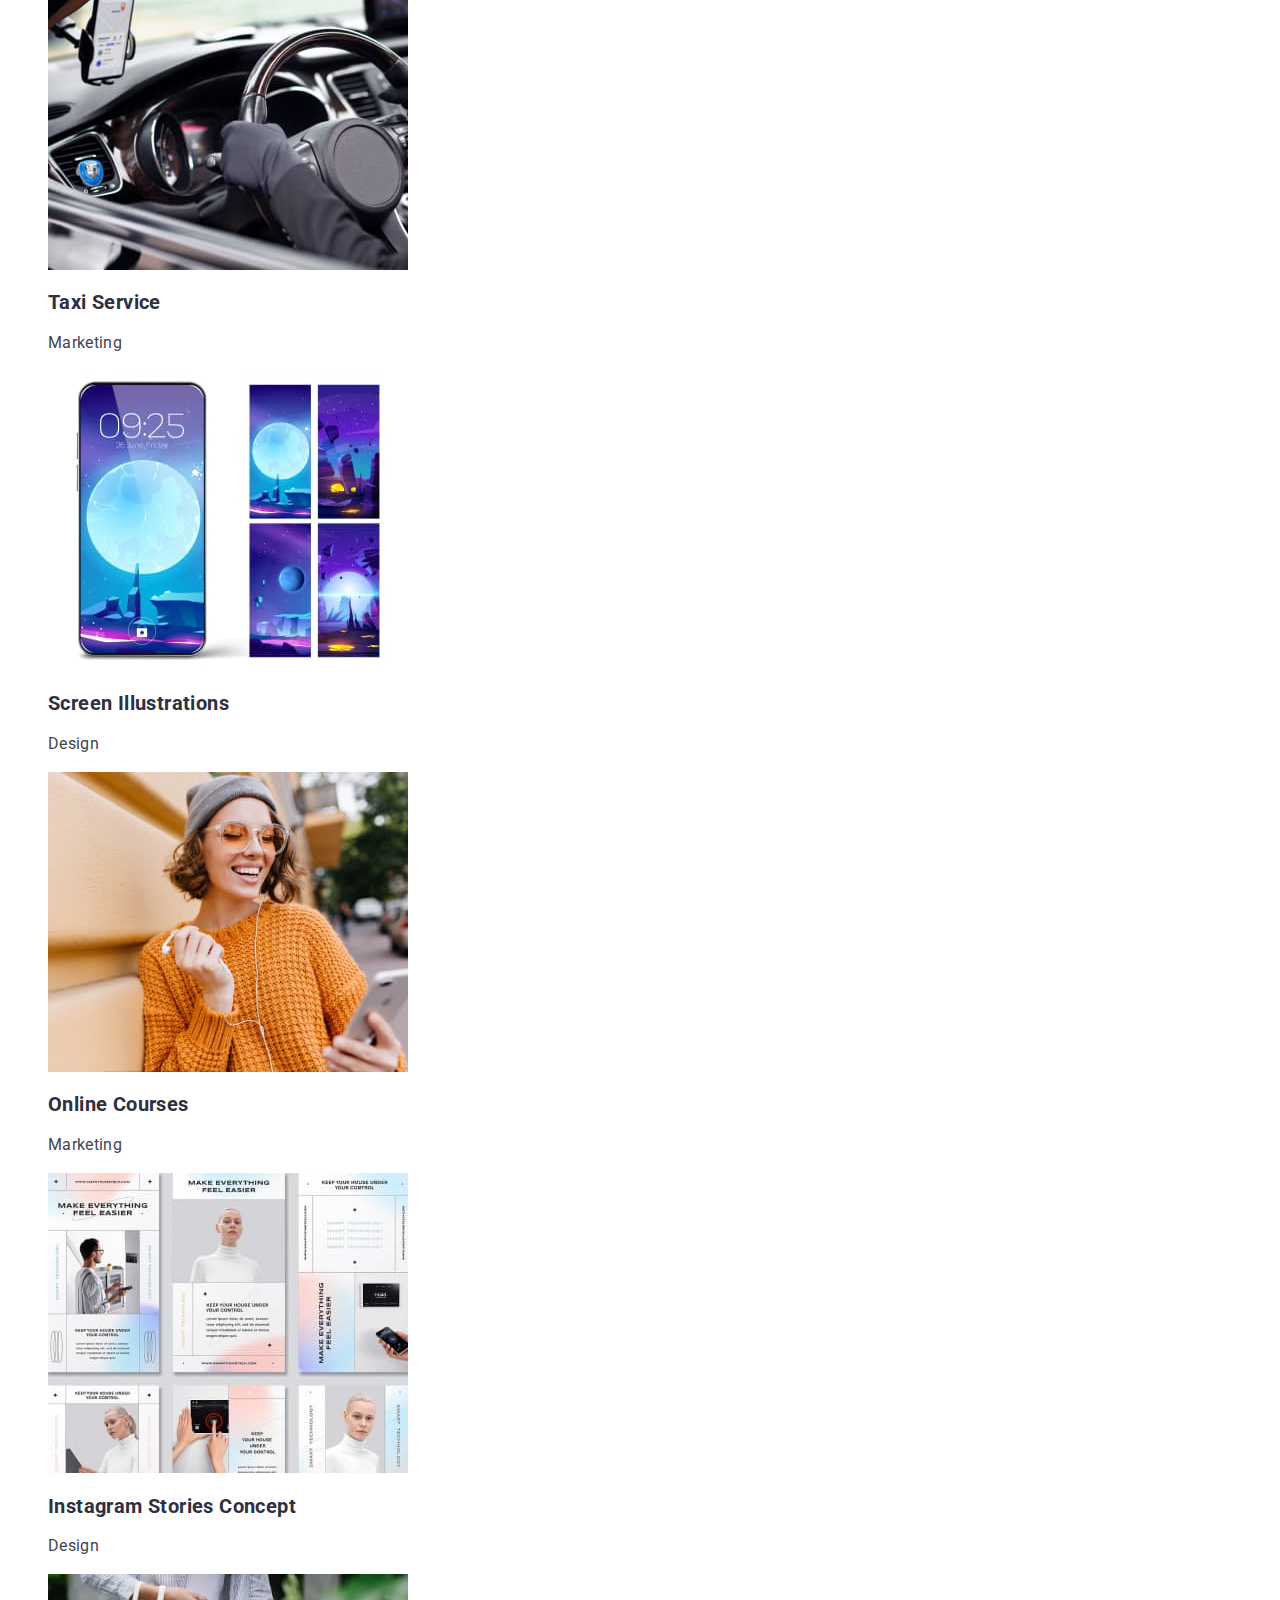
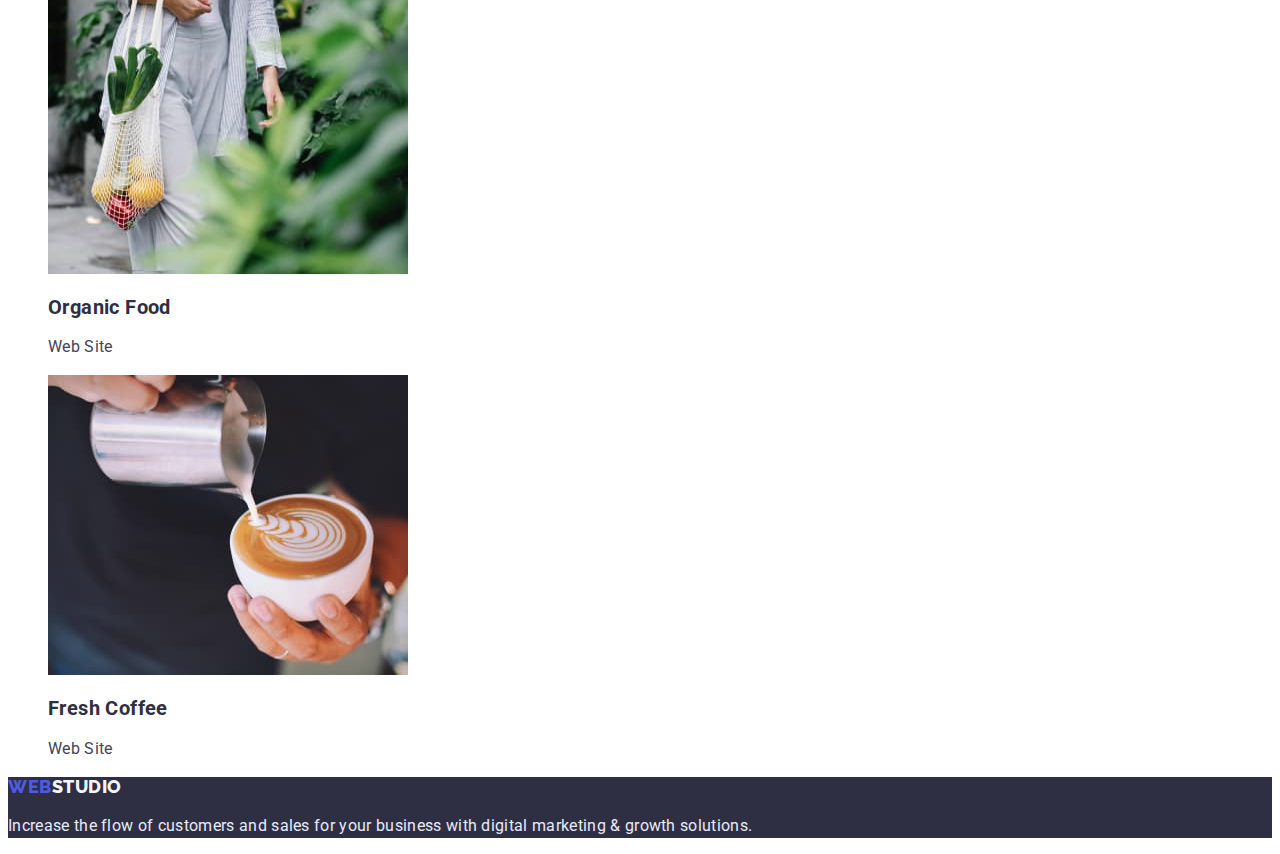
==== commit 308cc475: "Доопрацював ДЗ" ====
--- a/portfolio.html
+++ b/portfolio.html
@@ -16,16 +16,16 @@
       <nav class="nav-pages">
         <a href="" class="top-web-studio"><span class="top-web">Web</span>Studio</a>
         <ul class="menu">
-          <li class="menu-list"><a class="link" href="./index.html" >Studio</a></li>
-          <li class="menu-list"><a class="link" href="./portfolio.html" >Portfolio</a></li>
-          <li class="menu-list"><a class="link" href="">Contacts</a></li>
+          <li><a class="menu-link-portfolio" href="./index.html" >Studio</a></li>
+          <li><a class="menu-link-portfolio" href="./portfolio.html" >Portfolio</a></li>
+          <li><a class="menu-link-portfolio" href="">Contacts</a></li>
         </ul>
       </nav>
       <ul class="menu">
-        <li class="menu-page">
+        <li>
           <a class="menu-link" href="mailto:info@devstudio.com">info@devstudio.com</a>
         </li>
-        <li class="menu-page">
+        <li>
           <a class="menu-link" href="tel:+110001111111">+11 (000) 111-11-11</a>
         </li>
       </ul>
@@ -76,21 +76,17 @@
           </li>
 
           <li>
-            <a class="img-portfolio"  href=""><img
-              src="./images/portfolio/presentation.jpg" width="360" alt="Presentation">
+            <a class="img-portfolio"  href=""><img src="./images/portfolio/presentation.jpg" width="360" alt="Presentation">
             <h2 class="title-list">Instagram Stories Concept</h2>
             <p class="paragraf-text-portfolio">Design</p></a>
           </li>
-
           <li>
-            <a class="img-portfolio"  href=""><img
-              src="./images/portfolio/vegetables.jpg" width="360" alt="Vegetables">
+            <a class="img-portfolio"  href=""><img src="./images/portfolio/vegetables.jpg" width="360" alt="Vegetables">
             <h2 class="title-list">Organic Food</h2>
             <p class="paragraf-text-portfolio">Web Site</p></a>
           </li>
           <li>
-            <a class="img-portfolio"  href=""><img
-              src="./images/portfolio/cappuccino.jpg" width="360" alt="Cappuccino">
+            <a class="img-portfolio"  href=""><img src="./images/portfolio/cappuccino.jpg" width="360" alt="Cappuccino">
             <h2 class="title-list">Fresh Coffee</h2>
             <p class="paragraf-text-portfolio">Web Site</p></a>
           </li>
--- a/css/styles.css
+++ b/css/styles.css
@@ -0,0 +1,225 @@
+:root {
+  --brand-color: #ffffff;
+  --secondary-color: #2e2f42;
+  --paragraph-color: #434455;
+  --interactive-color: #4d5ae5;
+  --color-logo: #f4f4fd;
+}
+body {
+  font-family: Roboto, sans-serif;
+  background-color: #ffffff;
+  color: #2e2f42;
+}
+.menu {
+  list-style: none;
+}
+.menu-link-webstudio {
+  text-decoration: none;
+  color: var(--secondary-color);
+  font-weight: 500;
+  font-size: 16px;
+  line-height: 1.5;
+  letter-spacing: 0.02em;
+}
+.menu-link-webstudio:hover,
+.menu-link-webstudio:focus {
+  color: #434455;
+}
+.team-list {
+  list-style: none;
+}
+.team-item {
+  background-color: var(--brand-color);
+}
+/* <!--Site header--> */
+.header-site {
+  background-color: var(--brand-color);
+}
+.top-web {
+  font-family: "Raleway" sans-serif;
+  font-weight: 800;
+  font-size: 18px;
+  line-height: 1.33;
+  letter-spacing: 0.03em;
+  text-transform: uppercase;
+  color: var(--interactive-color);
+}
+.top-web-studio {
+  font-family: "Raleway", sans-serif;
+  font-weight: 800;
+  font-size: 18px;
+  line-height: 1.33;
+  letter-spacing: 0.03em;
+  text-transform: uppercase;
+  text-decoration: none;
+  color: var(--secondary-color);
+}
+.menu-link-portfolio {
+  font-weight: 500;
+  font-size: 16px;
+  line-height: 1.5;
+  letter-spacing: 0.02em;
+  color: var(--secondary-color);
+  text-decoration: none;
+}
+.menu-link-portfolio:hover,
+.menu-link-portfolio:focus {
+  color: #434455;
+}
+.menu-link {
+  font-weight: 500;
+  font-size: 16px;
+  line-height: 1.5;
+  letter-spacing: 0.02em;
+  color: var(--paragraph-color);
+  text-decoration: none;
+}
+.menu-link:hover,
+.menu-link:focus {
+  color: var(--interactive-color);
+}
+/* <!--//Site header--> */
+/* HERO */
+.hero-sectoin {
+  background-color: var(--secondary-color);
+}
+.hero {
+  color: var(--brand-color);
+  font-weight: 700;
+  font-size: 56px;
+  line-height: 1.07;
+  letter-spacing: 0.02em;
+}
+.button {
+  font-family: Roboto, sans-serif;
+  font-weight: 500;
+  font-size: 16px;
+  line-height: 1.18;
+  letter-spacing: 0.04em;
+  background-color: var(--interactive-color);
+  color: var(--brand-color);
+  cursor: pointer;
+}
+.button:hover,
+.button:focus {
+  background-color: #4d5ae5;
+}
+.button:active {
+  background-color: #404bbf;
+}
+/* //HERO */
+
+/* Lists */
+.hidden-header {
+  position: absolute;
+  white-space: nowrap;
+  width: 1px;
+  height: 1px;
+  overflow: hidden;
+  border: 0;
+  padding: 0;
+  clip: rect(0 0 0 0);
+  clip-path: inset(50%);
+  margin: -1px;
+}
+.main-lists {
+  background-color: var(--brand-color);
+}
+.title-list {
+  font-weight: 700;
+  font-size: 20px;
+  line-height: 1.2;
+  letter-spacing: 0.02em;
+  color: var(--secondary-color);
+}
+.paragraf-text {
+  font-size: 16px;
+  line-height: 1.5;
+  letter-spacing: 0.02em;
+  color: var(--paragraph-color);
+}
+.team {
+  background: #f4f4fd;
+}
+.title-pages {
+  font-weight: 700;
+  font-size: 36px;
+  line-height: 1.11;
+  letter-spacing: 0.02em;
+  text-transform: capitalize;
+}
+.letter-h2 {
+  font-weight: 700;
+  font-size: 36px;
+  line-height: 1.11;
+  letter-spacing: 0.02em;
+  text-transform: capitalize;
+}
+/* /Lists */
+
+/* Footer */
+.footer-paragraf {
+  font-size: 16px;
+  line-height: 1.5;
+  color: #e7e9fc;
+  letter-spacing: 0.02em;
+}
+.footer-section {
+  background-color: var(--secondary-color);
+}
+.logo {
+  font-family: "Raleway";
+  font-weight: 800;
+  font-size: 18px;
+  line-height: 1.16;
+  align-items: center;
+  letter-spacing: 0.03em;
+  text-transform: uppercase;
+  color: var(--interactive-color);
+}
+.logo-studio {
+  font-family: "Raleway";
+  font-weight: 800;
+  font-size: 18px;
+  line-height: 1.16;
+  letter-spacing: 0.03em;
+  text-transform: uppercase;
+  color: var(--color-logo);
+  text-decoration: none;
+}
+/* /Footer */
+
+/* PORTFOLIO */
+.clik-portfolio {
+  list-style: none;
+}
+.pages-portfolio {
+  list-style: none;
+}
+.all-buttons {
+  font-family: inherit;
+  font-weight: 500;
+  font-size: 16px;
+  line-height: 1.5;
+  letter-spacing: 0.04em;
+  color: var(--interactive-color);
+}
+.all-buttons:hover,
+.all-buttons:focus {
+  background-color: var(--interactive-color);
+  color: var(--brand-color);
+  cursor: pointer;
+}
+.paragraf-text-portfolio {
+  color: var(--paragraph-color);
+  font-size: 16px;
+  line-height: 1.5;
+  letter-spacing: 0.02em;
+}
+.btn-nav-portfolio {
+  color: var(--brand-color);
+}
+.img-portfolio {
+  text-decoration: none;
+}
+/* /PORTFOLIO */
